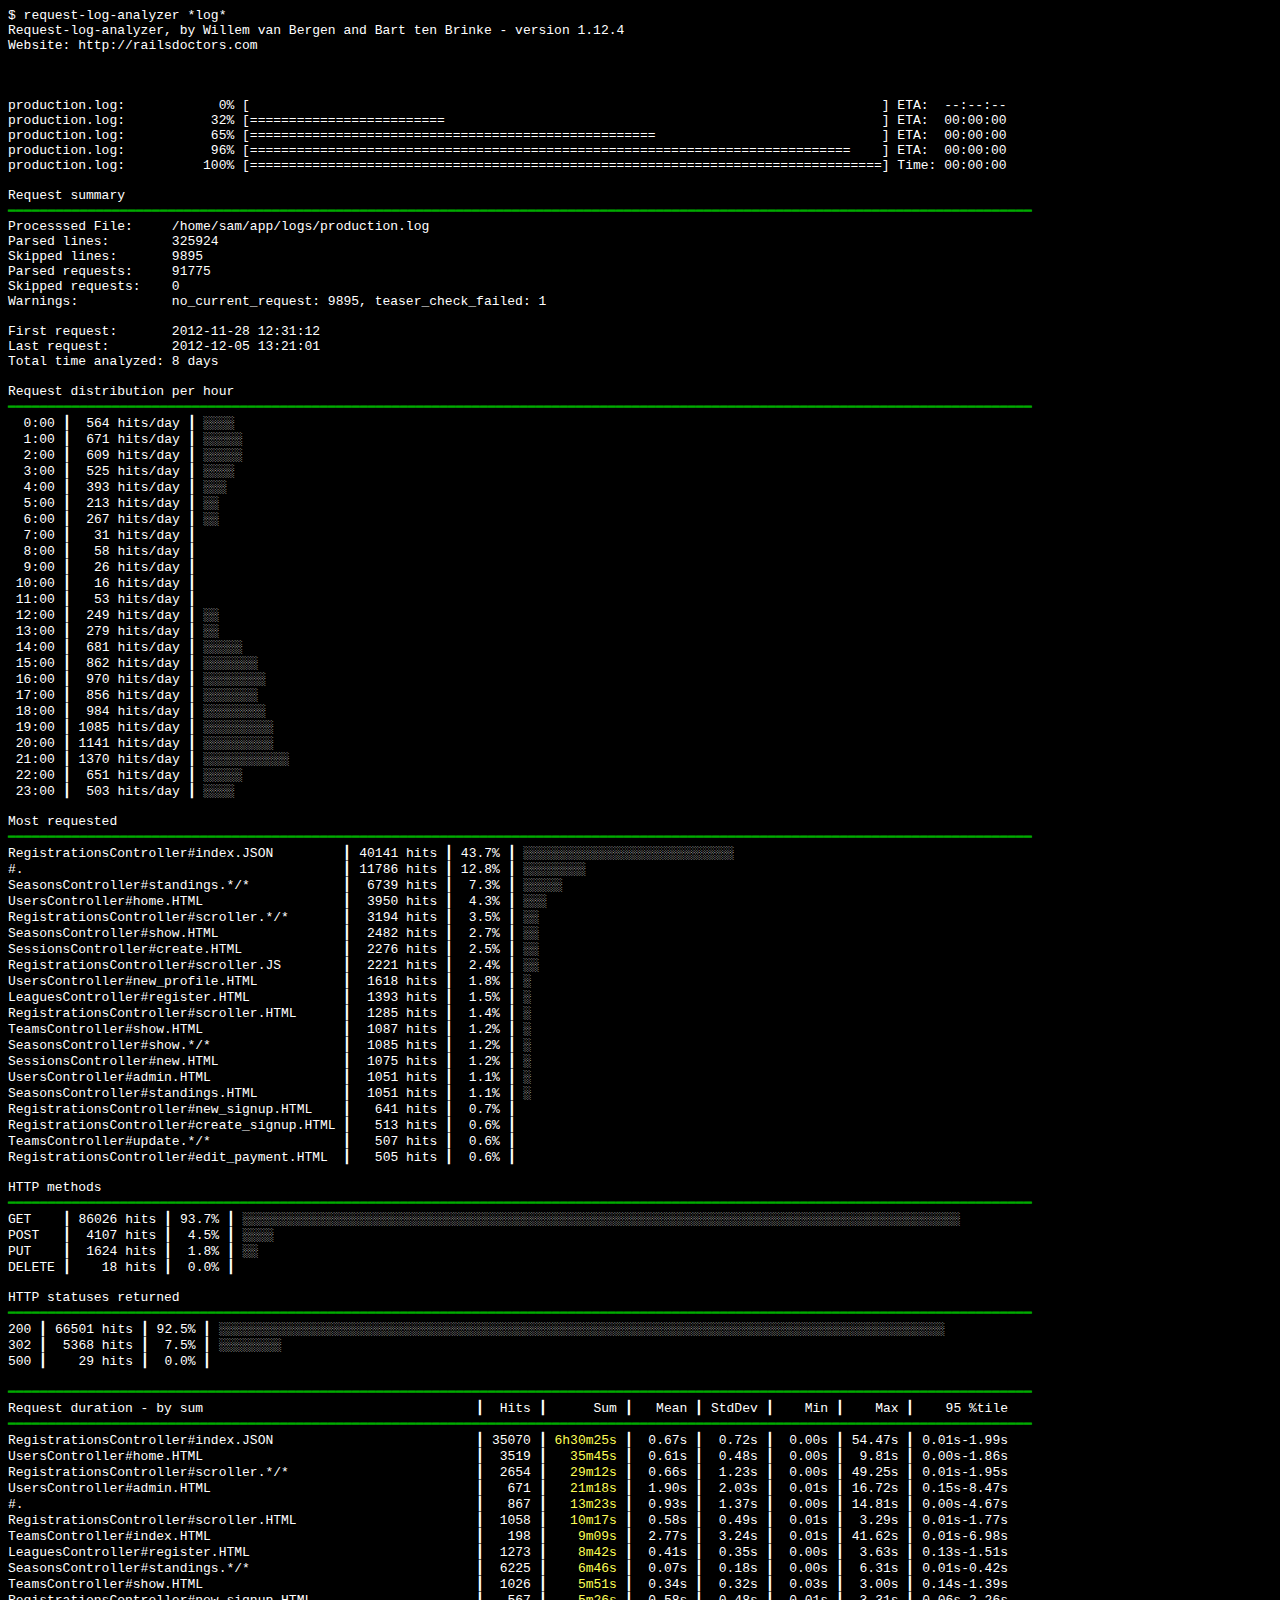
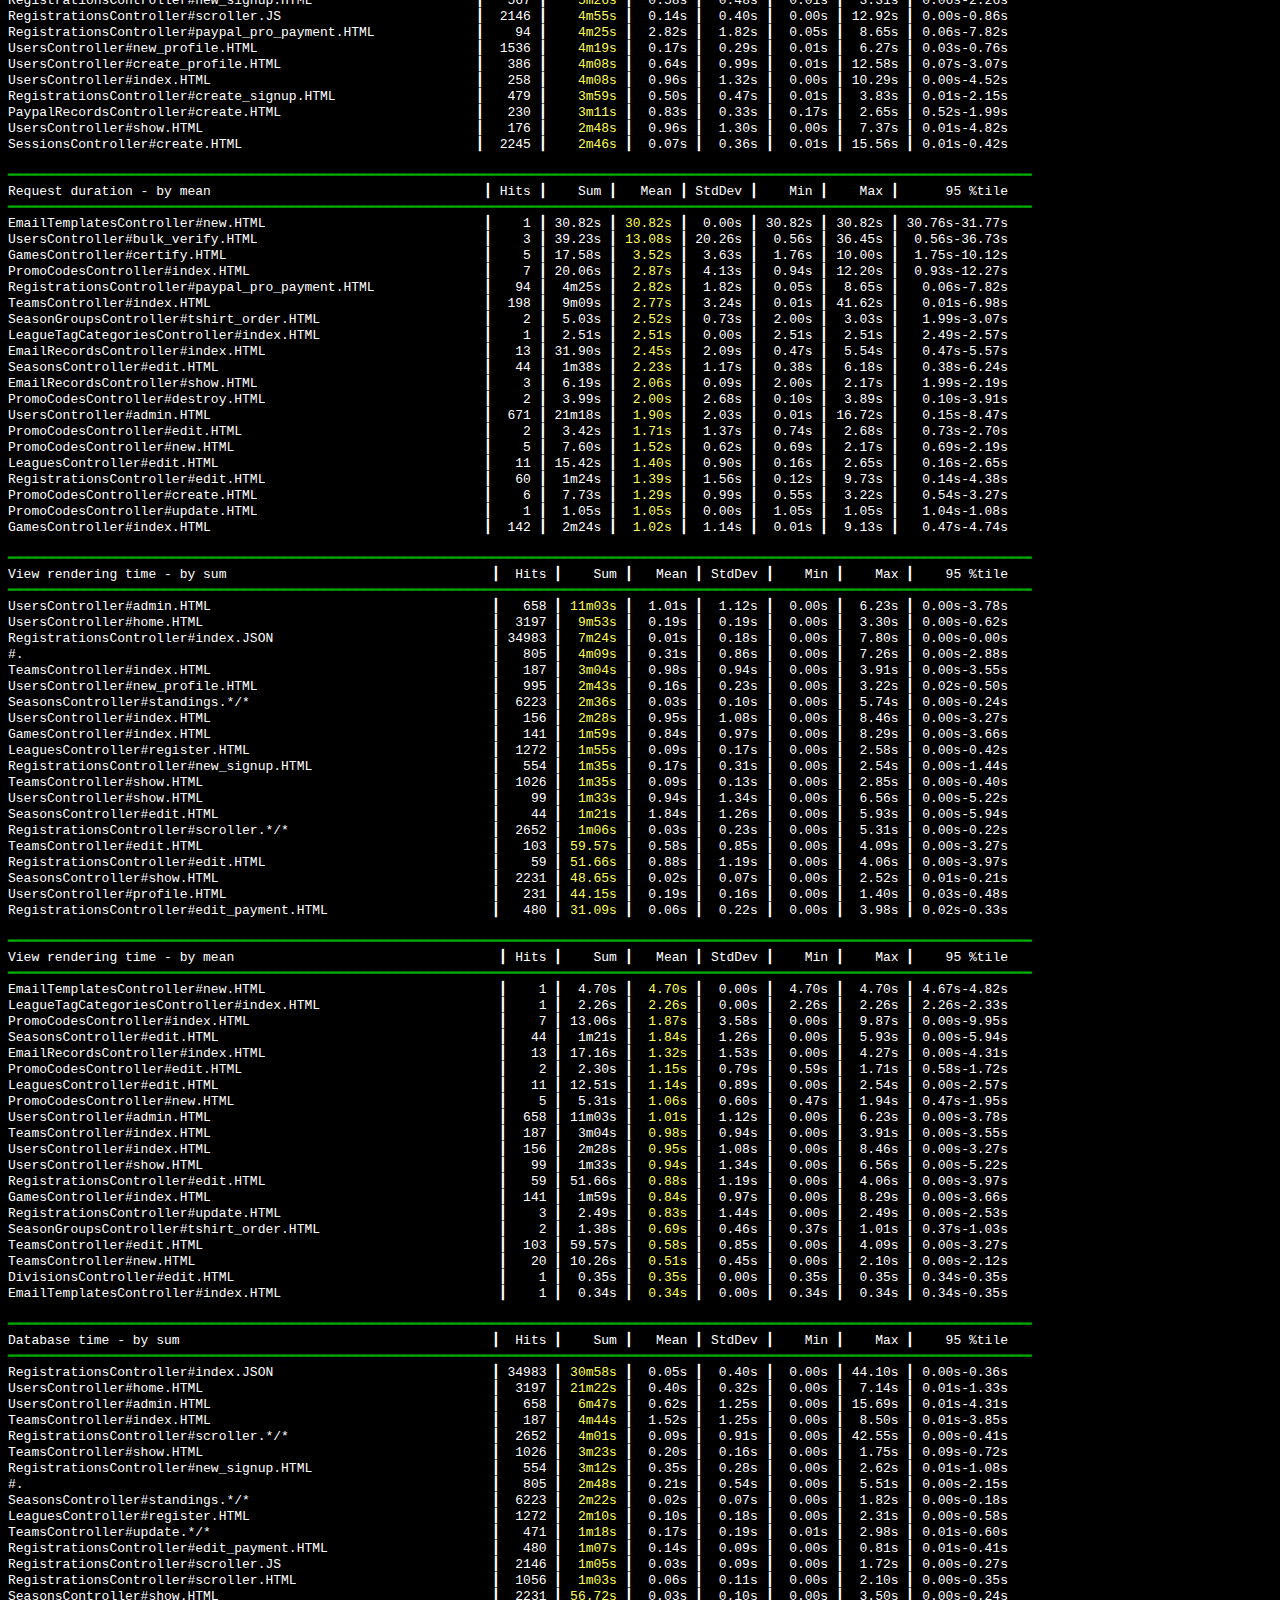
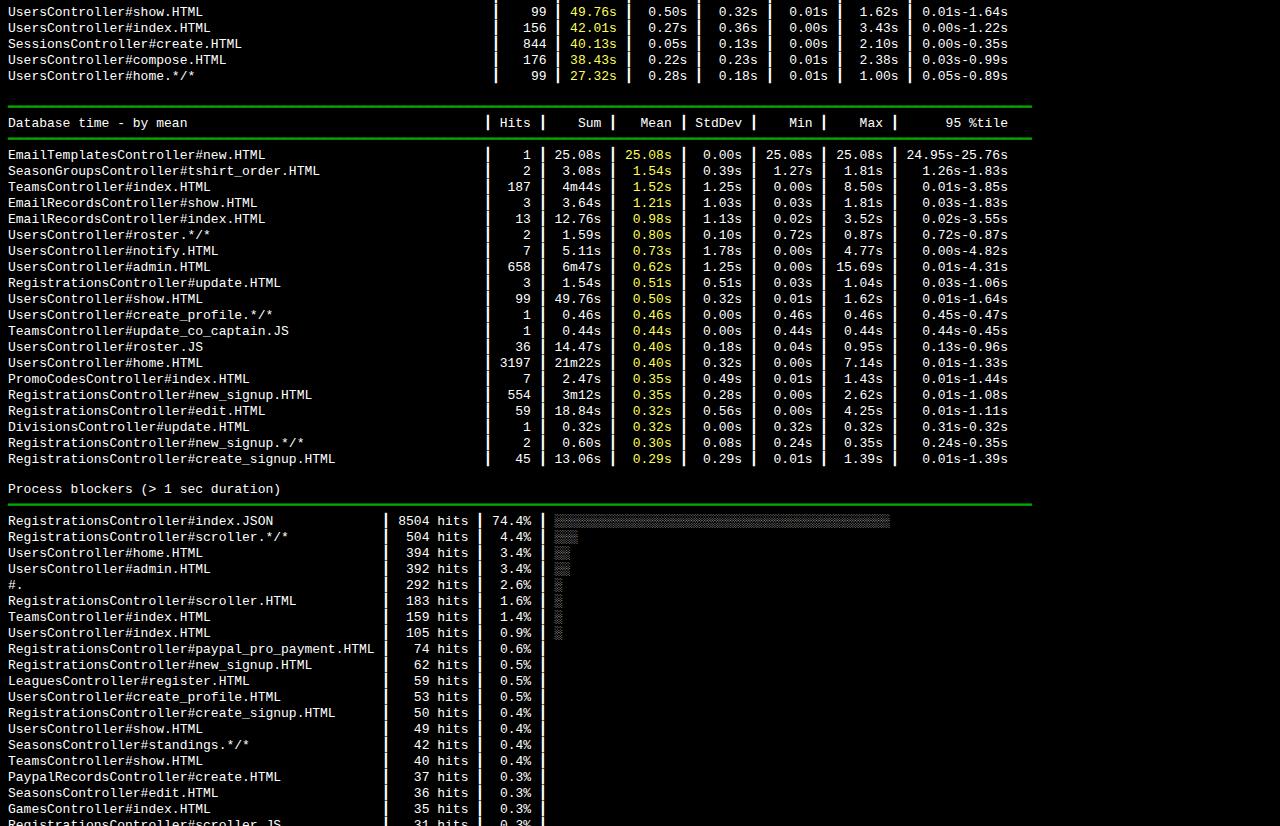
==== resources/rla_output.html @ ae93e3e5 "request-log-analyzer" ====
<html>
<head>
<meta http-equiv="Content-Type" content="text/html; charset=utf-8"/>
<style type="text/css">
.ef0,.f0 { color: #000000; } .eb0,.b0 { background-color: #000000; }
.ef1,.f1 { color: #AA0000; } .eb1,.b1 { background-color: #AA0000; }
.ef2,.f2 { color: #00AA00; } .eb2,.b2 { background-color: #00AA00; }
.ef3,.f3 { color: #AA5500; } .eb3,.b3 { background-color: #AA5500; }
.ef4,.f4 { color: #0000AA; } .eb4,.b4 { background-color: #0000AA; }
.ef5,.f5 { color: #AA00AA; } .eb5,.b5 { background-color: #AA00AA; }
.ef6,.f6 { color: #00AAAA; } .eb6,.b6 { background-color: #00AAAA; }
.ef7,.f7 { color: #AAAAAA; } .eb7,.b7 { background-color: #AAAAAA; }
.ef8, .f0 > .bold,.bold > .f0 { color: #555555; font-weight: normal; }
.ef9, .f1 > .bold,.bold > .f1 { color: #FF5555; font-weight: normal; }
.ef10,.f2 > .bold,.bold > .f2 { color: #55FF55; font-weight: normal; }
.ef11,.f3 > .bold,.bold > .f3 { color: #FFFF55; font-weight: normal; }
.ef12,.f4 > .bold,.bold > .f4 { color: #5555FF; font-weight: normal; }
.ef13,.f5 > .bold,.bold > .f5 { color: #FF55FF; font-weight: normal; }
.ef14,.f6 > .bold,.bold > .f6 { color: #55FFFF; font-weight: normal; }
.ef15,.f7 > .bold,.bold > .f7 { color: #FFFFFF; font-weight: normal; }
.eb8  { background-color: #555555; }
.eb9  { background-color: #FF5555; }
.eb10 { background-color: #55FF55; }
.eb11 { background-color: #FFFF55; }
.eb12 { background-color: #5555FF; }
.eb13 { background-color: #FF55FF; }
.eb14 { background-color: #55FFFF; }
.eb15 { background-color: #FFFFFF; }
.ef16 { color: #000000; } .eb16 { background-color: #000000; }
.ef17 { color: #00005f; } .eb17 { background-color: #00005f; }
.ef18 { color: #000087; } .eb18 { background-color: #000087; }
.ef19 { color: #0000af; } .eb19 { background-color: #0000af; }
.ef20 { color: #0000d7; } .eb20 { background-color: #0000d7; }
.ef21 { color: #0000ff; } .eb21 { background-color: #0000ff; }
.ef22 { color: #005f00; } .eb22 { background-color: #005f00; }
.ef23 { color: #005f5f; } .eb23 { background-color: #005f5f; }
.ef24 { color: #005f87; } .eb24 { background-color: #005f87; }
.ef25 { color: #005faf; } .eb25 { background-color: #005faf; }
.ef26 { color: #005fd7; } .eb26 { background-color: #005fd7; }
.ef27 { color: #005fff; } .eb27 { background-color: #005fff; }
.ef28 { color: #008700; } .eb28 { background-color: #008700; }
.ef29 { color: #00875f; } .eb29 { background-color: #00875f; }
.ef30 { color: #008787; } .eb30 { background-color: #008787; }
.ef31 { color: #0087af; } .eb31 { background-color: #0087af; }
.ef32 { color: #0087d7; } .eb32 { background-color: #0087d7; }
.ef33 { color: #0087ff; } .eb33 { background-color: #0087ff; }
.ef34 { color: #00af00; } .eb34 { background-color: #00af00; }
.ef35 { color: #00af5f; } .eb35 { background-color: #00af5f; }
.ef36 { color: #00af87; } .eb36 { background-color: #00af87; }
.ef37 { color: #00afaf; } .eb37 { background-color: #00afaf; }
.ef38 { color: #00afd7; } .eb38 { background-color: #00afd7; }
.ef39 { color: #00afff; } .eb39 { background-color: #00afff; }
.ef40 { color: #00d700; } .eb40 { background-color: #00d700; }
.ef41 { color: #00d75f; } .eb41 { background-color: #00d75f; }
.ef42 { color: #00d787; } .eb42 { background-color: #00d787; }
.ef43 { color: #00d7af; } .eb43 { background-color: #00d7af; }
.ef44 { color: #00d7d7; } .eb44 { background-color: #00d7d7; }
.ef45 { color: #00d7ff; } .eb45 { background-color: #00d7ff; }
.ef46 { color: #00ff00; } .eb46 { background-color: #00ff00; }
.ef47 { color: #00ff5f; } .eb47 { background-color: #00ff5f; }
.ef48 { color: #00ff87; } .eb48 { background-color: #00ff87; }
.ef49 { color: #00ffaf; } .eb49 { background-color: #00ffaf; }
.ef50 { color: #00ffd7; } .eb50 { background-color: #00ffd7; }
.ef51 { color: #00ffff; } .eb51 { background-color: #00ffff; }
.ef52 { color: #5f0000; } .eb52 { background-color: #5f0000; }
.ef53 { color: #5f005f; } .eb53 { background-color: #5f005f; }
.ef54 { color: #5f0087; } .eb54 { background-color: #5f0087; }
.ef55 { color: #5f00af; } .eb55 { background-color: #5f00af; }
.ef56 { color: #5f00d7; } .eb56 { background-color: #5f00d7; }
.ef57 { color: #5f00ff; } .eb57 { background-color: #5f00ff; }
.ef58 { color: #5f5f00; } .eb58 { background-color: #5f5f00; }
.ef59 { color: #5f5f5f; } .eb59 { background-color: #5f5f5f; }
.ef60 { color: #5f5f87; } .eb60 { background-color: #5f5f87; }
.ef61 { color: #5f5faf; } .eb61 { background-color: #5f5faf; }
.ef62 { color: #5f5fd7; } .eb62 { background-color: #5f5fd7; }
.ef63 { color: #5f5fff; } .eb63 { background-color: #5f5fff; }
.ef64 { color: #5f8700; } .eb64 { background-color: #5f8700; }
.ef65 { color: #5f875f; } .eb65 { background-color: #5f875f; }
.ef66 { color: #5f8787; } .eb66 { background-color: #5f8787; }
.ef67 { color: #5f87af; } .eb67 { background-color: #5f87af; }
.ef68 { color: #5f87d7; } .eb68 { background-color: #5f87d7; }
.ef69 { color: #5f87ff; } .eb69 { background-color: #5f87ff; }
.ef70 { color: #5faf00; } .eb70 { background-color: #5faf00; }
.ef71 { color: #5faf5f; } .eb71 { background-color: #5faf5f; }
.ef72 { color: #5faf87; } .eb72 { background-color: #5faf87; }
.ef73 { color: #5fafaf; } .eb73 { background-color: #5fafaf; }
.ef74 { color: #5fafd7; } .eb74 { background-color: #5fafd7; }
.ef75 { color: #5fafff; } .eb75 { background-color: #5fafff; }
.ef76 { color: #5fd700; } .eb76 { background-color: #5fd700; }
.ef77 { color: #5fd75f; } .eb77 { background-color: #5fd75f; }
.ef78 { color: #5fd787; } .eb78 { background-color: #5fd787; }
.ef79 { color: #5fd7af; } .eb79 { background-color: #5fd7af; }
.ef80 { color: #5fd7d7; } .eb80 { background-color: #5fd7d7; }
.ef81 { color: #5fd7ff; } .eb81 { background-color: #5fd7ff; }
.ef82 { color: #5fff00; } .eb82 { background-color: #5fff00; }
.ef83 { color: #5fff5f; } .eb83 { background-color: #5fff5f; }
.ef84 { color: #5fff87; } .eb84 { background-color: #5fff87; }
.ef85 { color: #5fffaf; } .eb85 { background-color: #5fffaf; }
.ef86 { color: #5fffd7; } .eb86 { background-color: #5fffd7; }
.ef87 { color: #5fffff; } .eb87 { background-color: #5fffff; }
.ef88 { color: #870000; } .eb88 { background-color: #870000; }
.ef89 { color: #87005f; } .eb89 { background-color: #87005f; }
.ef90 { color: #870087; } .eb90 { background-color: #870087; }
.ef91 { color: #8700af; } .eb91 { background-color: #8700af; }
.ef92 { color: #8700d7; } .eb92 { background-color: #8700d7; }
.ef93 { color: #8700ff; } .eb93 { background-color: #8700ff; }
.ef94 { color: #875f00; } .eb94 { background-color: #875f00; }
.ef95 { color: #875f5f; } .eb95 { background-color: #875f5f; }
.ef96 { color: #875f87; } .eb96 { background-color: #875f87; }
.ef97 { color: #875faf; } .eb97 { background-color: #875faf; }
.ef98 { color: #875fd7; } .eb98 { background-color: #875fd7; }
.ef99 { color: #875fff; } .eb99 { background-color: #875fff; }
.ef100 { color: #878700; } .eb100 { background-color: #878700; }
.ef101 { color: #87875f; } .eb101 { background-color: #87875f; }
.ef102 { color: #878787; } .eb102 { background-color: #878787; }
.ef103 { color: #8787af; } .eb103 { background-color: #8787af; }
.ef104 { color: #8787d7; } .eb104 { background-color: #8787d7; }
.ef105 { color: #8787ff; } .eb105 { background-color: #8787ff; }
.ef106 { color: #87af00; } .eb106 { background-color: #87af00; }
.ef107 { color: #87af5f; } .eb107 { background-color: #87af5f; }
.ef108 { color: #87af87; } .eb108 { background-color: #87af87; }
.ef109 { color: #87afaf; } .eb109 { background-color: #87afaf; }
.ef110 { color: #87afd7; } .eb110 { background-color: #87afd7; }
.ef111 { color: #87afff; } .eb111 { background-color: #87afff; }
.ef112 { color: #87d700; } .eb112 { background-color: #87d700; }
.ef113 { color: #87d75f; } .eb113 { background-color: #87d75f; }
.ef114 { color: #87d787; } .eb114 { background-color: #87d787; }
.ef115 { color: #87d7af; } .eb115 { background-color: #87d7af; }
.ef116 { color: #87d7d7; } .eb116 { background-color: #87d7d7; }
.ef117 { color: #87d7ff; } .eb117 { background-color: #87d7ff; }
.ef118 { color: #87ff00; } .eb118 { background-color: #87ff00; }
.ef119 { color: #87ff5f; } .eb119 { background-color: #87ff5f; }
.ef120 { color: #87ff87; } .eb120 { background-color: #87ff87; }
.ef121 { color: #87ffaf; } .eb121 { background-color: #87ffaf; }
.ef122 { color: #87ffd7; } .eb122 { background-color: #87ffd7; }
.ef123 { color: #87ffff; } .eb123 { background-color: #87ffff; }
.ef124 { color: #af0000; } .eb124 { background-color: #af0000; }
.ef125 { color: #af005f; } .eb125 { background-color: #af005f; }
.ef126 { color: #af0087; } .eb126 { background-color: #af0087; }
.ef127 { color: #af00af; } .eb127 { background-color: #af00af; }
.ef128 { color: #af00d7; } .eb128 { background-color: #af00d7; }
.ef129 { color: #af00ff; } .eb129 { background-color: #af00ff; }
.ef130 { color: #af5f00; } .eb130 { background-color: #af5f00; }
.ef131 { color: #af5f5f; } .eb131 { background-color: #af5f5f; }
.ef132 { color: #af5f87; } .eb132 { background-color: #af5f87; }
.ef133 { color: #af5faf; } .eb133 { background-color: #af5faf; }
.ef134 { color: #af5fd7; } .eb134 { background-color: #af5fd7; }
.ef135 { color: #af5fff; } .eb135 { background-color: #af5fff; }
.ef136 { color: #af8700; } .eb136 { background-color: #af8700; }
.ef137 { color: #af875f; } .eb137 { background-color: #af875f; }
.ef138 { color: #af8787; } .eb138 { background-color: #af8787; }
.ef139 { color: #af87af; } .eb139 { background-color: #af87af; }
.ef140 { color: #af87d7; } .eb140 { background-color: #af87d7; }
.ef141 { color: #af87ff; } .eb141 { background-color: #af87ff; }
.ef142 { color: #afaf00; } .eb142 { background-color: #afaf00; }
.ef143 { color: #afaf5f; } .eb143 { background-color: #afaf5f; }
.ef144 { color: #afaf87; } .eb144 { background-color: #afaf87; }
.ef145 { color: #afafaf; } .eb145 { background-color: #afafaf; }
.ef146 { color: #afafd7; } .eb146 { background-color: #afafd7; }
.ef147 { color: #afafff; } .eb147 { background-color: #afafff; }
.ef148 { color: #afd700; } .eb148 { background-color: #afd700; }
.ef149 { color: #afd75f; } .eb149 { background-color: #afd75f; }
.ef150 { color: #afd787; } .eb150 { background-color: #afd787; }
.ef151 { color: #afd7af; } .eb151 { background-color: #afd7af; }
.ef152 { color: #afd7d7; } .eb152 { background-color: #afd7d7; }
.ef153 { color: #afd7ff; } .eb153 { background-color: #afd7ff; }
.ef154 { color: #afff00; } .eb154 { background-color: #afff00; }
.ef155 { color: #afff5f; } .eb155 { background-color: #afff5f; }
.ef156 { color: #afff87; } .eb156 { background-color: #afff87; }
.ef157 { color: #afffaf; } .eb157 { background-color: #afffaf; }
.ef158 { color: #afffd7; } .eb158 { background-color: #afffd7; }
.ef159 { color: #afffff; } .eb159 { background-color: #afffff; }
.ef160 { color: #d70000; } .eb160 { background-color: #d70000; }
.ef161 { color: #d7005f; } .eb161 { background-color: #d7005f; }
.ef162 { color: #d70087; } .eb162 { background-color: #d70087; }
.ef163 { color: #d700af; } .eb163 { background-color: #d700af; }
.ef164 { color: #d700d7; } .eb164 { background-color: #d700d7; }
.ef165 { color: #d700ff; } .eb165 { background-color: #d700ff; }
.ef166 { color: #d75f00; } .eb166 { background-color: #d75f00; }
.ef167 { color: #d75f5f; } .eb167 { background-color: #d75f5f; }
.ef168 { color: #d75f87; } .eb168 { background-color: #d75f87; }
.ef169 { color: #d75faf; } .eb169 { background-color: #d75faf; }
.ef170 { color: #d75fd7; } .eb170 { background-color: #d75fd7; }
.ef171 { color: #d75fff; } .eb171 { background-color: #d75fff; }
.ef172 { color: #d78700; } .eb172 { background-color: #d78700; }
.ef173 { color: #d7875f; } .eb173 { background-color: #d7875f; }
.ef174 { color: #d78787; } .eb174 { background-color: #d78787; }
.ef175 { color: #d787af; } .eb175 { background-color: #d787af; }
.ef176 { color: #d787d7; } .eb176 { background-color: #d787d7; }
.ef177 { color: #d787ff; } .eb177 { background-color: #d787ff; }
.ef178 { color: #d7af00; } .eb178 { background-color: #d7af00; }
.ef179 { color: #d7af5f; } .eb179 { background-color: #d7af5f; }
.ef180 { color: #d7af87; } .eb180 { background-color: #d7af87; }
.ef181 { color: #d7afaf; } .eb181 { background-color: #d7afaf; }
.ef182 { color: #d7afd7; } .eb182 { background-color: #d7afd7; }
.ef183 { color: #d7afff; } .eb183 { background-color: #d7afff; }
.ef184 { color: #d7d700; } .eb184 { background-color: #d7d700; }
.ef185 { color: #d7d75f; } .eb185 { background-color: #d7d75f; }
.ef186 { color: #d7d787; } .eb186 { background-color: #d7d787; }
.ef187 { color: #d7d7af; } .eb187 { background-color: #d7d7af; }
.ef188 { color: #d7d7d7; } .eb188 { background-color: #d7d7d7; }
.ef189 { color: #d7d7ff; } .eb189 { background-color: #d7d7ff; }
.ef190 { color: #d7ff00; } .eb190 { background-color: #d7ff00; }
.ef191 { color: #d7ff5f; } .eb191 { background-color: #d7ff5f; }
.ef192 { color: #d7ff87; } .eb192 { background-color: #d7ff87; }
.ef193 { color: #d7ffaf; } .eb193 { background-color: #d7ffaf; }
.ef194 { color: #d7ffd7; } .eb194 { background-color: #d7ffd7; }
.ef195 { color: #d7ffff; } .eb195 { background-color: #d7ffff; }
.ef196 { color: #ff0000; } .eb196 { background-color: #ff0000; }
.ef197 { color: #ff005f; } .eb197 { background-color: #ff005f; }
.ef198 { color: #ff0087; } .eb198 { background-color: #ff0087; }
.ef199 { color: #ff00af; } .eb199 { background-color: #ff00af; }
.ef200 { color: #ff00d7; } .eb200 { background-color: #ff00d7; }
.ef201 { color: #ff00ff; } .eb201 { background-color: #ff00ff; }
.ef202 { color: #ff5f00; } .eb202 { background-color: #ff5f00; }
.ef203 { color: #ff5f5f; } .eb203 { background-color: #ff5f5f; }
.ef204 { color: #ff5f87; } .eb204 { background-color: #ff5f87; }
.ef205 { color: #ff5faf; } .eb205 { background-color: #ff5faf; }
.ef206 { color: #ff5fd7; } .eb206 { background-color: #ff5fd7; }
.ef207 { color: #ff5fff; } .eb207 { background-color: #ff5fff; }
.ef208 { color: #ff8700; } .eb208 { background-color: #ff8700; }
.ef209 { color: #ff875f; } .eb209 { background-color: #ff875f; }
.ef210 { color: #ff8787; } .eb210 { background-color: #ff8787; }
.ef211 { color: #ff87af; } .eb211 { background-color: #ff87af; }
.ef212 { color: #ff87d7; } .eb212 { background-color: #ff87d7; }
.ef213 { color: #ff87ff; } .eb213 { background-color: #ff87ff; }
.ef214 { color: #ffaf00; } .eb214 { background-color: #ffaf00; }
.ef215 { color: #ffaf5f; } .eb215 { background-color: #ffaf5f; }
.ef216 { color: #ffaf87; } .eb216 { background-color: #ffaf87; }
.ef217 { color: #ffafaf; } .eb217 { background-color: #ffafaf; }
.ef218 { color: #ffafd7; } .eb218 { background-color: #ffafd7; }
.ef219 { color: #ffafff; } .eb219 { background-color: #ffafff; }
.ef220 { color: #ffd700; } .eb220 { background-color: #ffd700; }
.ef221 { color: #ffd75f; } .eb221 { background-color: #ffd75f; }
.ef222 { color: #ffd787; } .eb222 { background-color: #ffd787; }
.ef223 { color: #ffd7af; } .eb223 { background-color: #ffd7af; }
.ef224 { color: #ffd7d7; } .eb224 { background-color: #ffd7d7; }
.ef225 { color: #ffd7ff; } .eb225 { background-color: #ffd7ff; }
.ef226 { color: #ffff00; } .eb226 { background-color: #ffff00; }
.ef227 { color: #ffff5f; } .eb227 { background-color: #ffff5f; }
.ef228 { color: #ffff87; } .eb228 { background-color: #ffff87; }
.ef229 { color: #ffffaf; } .eb229 { background-color: #ffffaf; }
.ef230 { color: #ffffd7; } .eb230 { background-color: #ffffd7; }
.ef231 { color: #ffffff; } .eb231 { background-color: #ffffff; }
.ef232 { color: #080808; } .eb232 { background-color: #080808; }
.ef233 { color: #121212; } .eb233 { background-color: #121212; }
.ef234 { color: #1c1c1c; } .eb234 { background-color: #1c1c1c; }
.ef235 { color: #262626; } .eb235 { background-color: #262626; }
.ef236 { color: #303030; } .eb236 { background-color: #303030; }
.ef237 { color: #3a3a3a; } .eb237 { background-color: #3a3a3a; }
.ef238 { color: #444444; } .eb238 { background-color: #444444; }
.ef239 { color: #4e4e4e; } .eb239 { background-color: #4e4e4e; }
.ef240 { color: #585858; } .eb240 { background-color: #585858; }
.ef241 { color: #626262; } .eb241 { background-color: #626262; }
.ef242 { color: #6c6c6c; } .eb242 { background-color: #6c6c6c; }
.ef243 { color: #767676; } .eb243 { background-color: #767676; }
.ef244 { color: #808080; } .eb244 { background-color: #808080; }
.ef245 { color: #8a8a8a; } .eb245 { background-color: #8a8a8a; }
.ef246 { color: #949494; } .eb246 { background-color: #949494; }
.ef247 { color: #9e9e9e; } .eb247 { background-color: #9e9e9e; }
.ef248 { color: #a8a8a8; } .eb248 { background-color: #a8a8a8; }
.ef249 { color: #b2b2b2; } .eb249 { background-color: #b2b2b2; }
.ef250 { color: #bcbcbc; } .eb250 { background-color: #bcbcbc; }
.ef251 { color: #c6c6c6; } .eb251 { background-color: #c6c6c6; }
.ef252 { color: #d0d0d0; } .eb252 { background-color: #d0d0d0; }
.ef253 { color: #dadada; } .eb253 { background-color: #dadada; }
.ef254 { color: #e4e4e4; } .eb254 { background-color: #e4e4e4; }
.ef255 { color: #eeeeee; } .eb255 { background-color: #eeeeee; }

.f9 { color: #000000; }
.b9 { background-color: #FFFFFF; }
.f9 > .bold,.bold > .f9, body.f9 > pre > .bold {
  /* Bold is heavy black on white, or bright white
     depending on the default background */
  color: #000000;
  font-weight: bold;
}
.reverse {
  /* CSS doesnt support swapping fg and bg colours unfortunately,
     so just hardcode something that will look OK on all backgrounds. */
  color: #000000; background-color: #AAAAAA;
}
.underline { text-decoration: underline; }
.line-through { text-decoration: line-through; }
.blink { text-decoration: blink; }

</style>
</head>

<body class="ef15 b0">
<pre>
$ request-log-analyzer *log*
Request-log-analyzer, by Willem van Bergen and Bart ten Brinke - version 1.12.4
Website: http://railsdoctors.com


                                                                                                                                
production.log:            0% [                                                                                 ] ETA:  --:--:--
production.log:           32% [=========================                                                        ] ETA:  00:00:00
production.log:           65% [====================================================                             ] ETA:  00:00:00
production.log:           96% [=============================================================================    ] ETA:  00:00:00
production.log:          100% [=================================================================================] Time: 00:00:00

<span class="bold"><span class="f7">Request summary</span></span>
<span class="f2">━━━━━━━━━━━━━━━━━━━━━━━━━━━━━━━━━━━━━━━━━━━━━━━━━━━━━━━━━━━━━━━━━━━━━━━━━━━━━━━━━━━━━━━━━━━━━━━━━━━━━━━━━━━━━━━━━━━━━━━━━━━━━━━━</span>
Processsed File:     /home/sam/app/logs/production.log
Parsed lines:        325924                                                 
Skipped lines:       9895                                                   
Parsed requests:     91775                                                  
Skipped requests:    0                                                      
Warnings:            no_current_request: 9895, teaser_check_failed: 1       

First request:       2012-11-28 12:31:12
Last request:        2012-12-05 13:21:01
Total time analyzed: 8 days             

<span class="bold"><span class="f7">Request distribution per hour</span></span>
<span class="f2">━━━━━━━━━━━━━━━━━━━━━━━━━━━━━━━━━━━━━━━━━━━━━━━━━━━━━━━━━━━━━━━━━━━━━━━━━━━━━━━━━━━━━━━━━━━━━━━━━━━━━━━━━━━━━━━━━━━━━━━━━━━━━━━━</span>
  0:00 ┃  564 hits/day ┃ ░░░░
  1:00 ┃  671 hits/day ┃ ░░░░░
  2:00 ┃  609 hits/day ┃ ░░░░░
  3:00 ┃  525 hits/day ┃ ░░░░
  4:00 ┃  393 hits/day ┃ ░░░
  5:00 ┃  213 hits/day ┃ ░░
  6:00 ┃  267 hits/day ┃ ░░
  7:00 ┃   31 hits/day ┃ 
  8:00 ┃   58 hits/day ┃ 
  9:00 ┃   26 hits/day ┃ 
 10:00 ┃   16 hits/day ┃ 
 11:00 ┃   53 hits/day ┃ 
 12:00 ┃  249 hits/day ┃ ░░
 13:00 ┃  279 hits/day ┃ ░░
 14:00 ┃  681 hits/day ┃ ░░░░░
 15:00 ┃  862 hits/day ┃ ░░░░░░░
 16:00 ┃  970 hits/day ┃ ░░░░░░░░
 17:00 ┃  856 hits/day ┃ ░░░░░░░
 18:00 ┃  984 hits/day ┃ ░░░░░░░░
 19:00 ┃ 1085 hits/day ┃ ░░░░░░░░░
 20:00 ┃ 1141 hits/day ┃ ░░░░░░░░░
 21:00 ┃ 1370 hits/day ┃ ░░░░░░░░░░░
 22:00 ┃  651 hits/day ┃ ░░░░░
 23:00 ┃  503 hits/day ┃ ░░░░

<span class="bold"><span class="f7">Most requested</span></span>
<span class="f2">━━━━━━━━━━━━━━━━━━━━━━━━━━━━━━━━━━━━━━━━━━━━━━━━━━━━━━━━━━━━━━━━━━━━━━━━━━━━━━━━━━━━━━━━━━━━━━━━━━━━━━━━━━━━━━━━━━━━━━━━━━━━━━━━</span>
RegistrationsController#index.JSON         ┃ 40141 hits ┃ 43.7% ┃ ░░░░░░░░░░░░░░░░░░░░░░░░░░░
#.                                         ┃ 11786 hits ┃ 12.8% ┃ ░░░░░░░░
SeasonsController#standings.*/*            ┃  6739 hits ┃  7.3% ┃ ░░░░░
UsersController#home.HTML                  ┃  3950 hits ┃  4.3% ┃ ░░░
RegistrationsController#scroller.*/*       ┃  3194 hits ┃  3.5% ┃ ░░
SeasonsController#show.HTML                ┃  2482 hits ┃  2.7% ┃ ░░
SessionsController#create.HTML             ┃  2276 hits ┃  2.5% ┃ ░░
RegistrationsController#scroller.JS        ┃  2221 hits ┃  2.4% ┃ ░░
UsersController#new_profile.HTML           ┃  1618 hits ┃  1.8% ┃ ░
LeaguesController#register.HTML            ┃  1393 hits ┃  1.5% ┃ ░
RegistrationsController#scroller.HTML      ┃  1285 hits ┃  1.4% ┃ ░
TeamsController#show.HTML                  ┃  1087 hits ┃  1.2% ┃ ░
SeasonsController#show.*/*                 ┃  1085 hits ┃  1.2% ┃ ░
SessionsController#new.HTML                ┃  1075 hits ┃  1.2% ┃ ░
UsersController#admin.HTML                 ┃  1051 hits ┃  1.1% ┃ ░
SeasonsController#standings.HTML           ┃  1051 hits ┃  1.1% ┃ ░
RegistrationsController#new_signup.HTML    ┃   641 hits ┃  0.7% ┃ 
RegistrationsController#create_signup.HTML ┃   513 hits ┃  0.6% ┃ 
TeamsController#update.*/*                 ┃   507 hits ┃  0.6% ┃ 
RegistrationsController#edit_payment.HTML  ┃   505 hits ┃  0.6% ┃ 

<span class="bold"><span class="f7">HTTP methods</span></span>
<span class="f2">━━━━━━━━━━━━━━━━━━━━━━━━━━━━━━━━━━━━━━━━━━━━━━━━━━━━━━━━━━━━━━━━━━━━━━━━━━━━━━━━━━━━━━━━━━━━━━━━━━━━━━━━━━━━━━━━━━━━━━━━━━━━━━━━</span>
GET    ┃ 86026 hits ┃ 93.7% ┃ ░░░░░░░░░░░░░░░░░░░░░░░░░░░░░░░░░░░░░░░░░░░░░░░░░░░░░░░░░░░░░░░░░░░░░░░░░░░░░░░░░░░░░░░░░░░░
POST   ┃  4107 hits ┃  4.5% ┃ ░░░░
PUT    ┃  1624 hits ┃  1.8% ┃ ░░
DELETE ┃    18 hits ┃  0.0% ┃ 

<span class="bold"><span class="f7">HTTP statuses returned</span></span>
<span class="f2">━━━━━━━━━━━━━━━━━━━━━━━━━━━━━━━━━━━━━━━━━━━━━━━━━━━━━━━━━━━━━━━━━━━━━━━━━━━━━━━━━━━━━━━━━━━━━━━━━━━━━━━━━━━━━━━━━━━━━━━━━━━━━━━━</span>
200 ┃ 66501 hits ┃ 92.5% ┃ ░░░░░░░░░░░░░░░░░░░░░░░░░░░░░░░░░░░░░░░░░░░░░░░░░░░░░░░░░░░░░░░░░░░░░░░░░░░░░░░░░░░░░░░░░░░░░
302 ┃  5368 hits ┃  7.5% ┃ ░░░░░░░░
500 ┃    29 hits ┃  0.0% ┃ 

<span class="f2">━━━━━━━━━━━━━━━━━━━━━━━━━━━━━━━━━━━━━━━━━━━━━━━━━━━━━━━━━━━━━━━━━━━━━━━━━━━━━━━━━━━━━━━━━━━━━━━━━━━━━━━━━━━━━━━━━━━━━━━━━━━━━━━━</span>
<span class="bold"></span>Request duration - by sum                                   ┃ <span class="bold"></span> Hits ┃ <span class="bold"></span>     Sum ┃ <span class="bold"></span>  Mean ┃ <span class="bold"></span>StdDev ┃ <span class="bold"></span>   Min ┃ <span class="bold"></span>   Max ┃ <span class="bold"></span>   95 %tile
<span class="f2">━━━━━━━━━━━━━━━━━━━━━━━━━━━━━━━━━━━━━━━━━━━━━━━━━━━━━━━━━━━━━━━━━━━━━━━━━━━━━━━━━━━━━━━━━━━━━━━━━━━━━━━━━━━━━━━━━━━━━━━━━━━━━━━━</span>
RegistrationsController#index.JSON                          ┃ 35070 ┃ <span class="bold"><span class="f3">6h30m25s</span></span> ┃  0.67s ┃  0.72s ┃  0.00s ┃ 54.47s ┃ 0.01s-1.99s
UsersController#home.HTML                                   ┃  3519 ┃ <span class="bold"><span class="f3">  35m45s</span></span> ┃  0.61s ┃  0.48s ┃  0.00s ┃  9.81s ┃ 0.00s-1.86s
RegistrationsController#scroller.*/*                        ┃  2654 ┃ <span class="bold"><span class="f3">  29m12s</span></span> ┃  0.66s ┃  1.23s ┃  0.00s ┃ 49.25s ┃ 0.01s-1.95s
UsersController#admin.HTML                                  ┃   671 ┃ <span class="bold"><span class="f3">  21m18s</span></span> ┃  1.90s ┃  2.03s ┃  0.01s ┃ 16.72s ┃ 0.15s-8.47s
#.                                                          ┃   867 ┃ <span class="bold"><span class="f3">  13m23s</span></span> ┃  0.93s ┃  1.37s ┃  0.00s ┃ 14.81s ┃ 0.00s-4.67s
RegistrationsController#scroller.HTML                       ┃  1058 ┃ <span class="bold"><span class="f3">  10m17s</span></span> ┃  0.58s ┃  0.49s ┃  0.01s ┃  3.29s ┃ 0.01s-1.77s
TeamsController#index.HTML                                  ┃   198 ┃ <span class="bold"><span class="f3">   9m09s</span></span> ┃  2.77s ┃  3.24s ┃  0.01s ┃ 41.62s ┃ 0.01s-6.98s
LeaguesController#register.HTML                             ┃  1273 ┃ <span class="bold"><span class="f3">   8m42s</span></span> ┃  0.41s ┃  0.35s ┃  0.00s ┃  3.63s ┃ 0.13s-1.51s
SeasonsController#standings.*/*                             ┃  6225 ┃ <span class="bold"><span class="f3">   6m46s</span></span> ┃  0.07s ┃  0.18s ┃  0.00s ┃  6.31s ┃ 0.01s-0.42s
TeamsController#show.HTML                                   ┃  1026 ┃ <span class="bold"><span class="f3">   5m51s</span></span> ┃  0.34s ┃  0.32s ┃  0.03s ┃  3.00s ┃ 0.14s-1.39s
RegistrationsController#new_signup.HTML                     ┃   567 ┃ <span class="bold"><span class="f3">   5m26s</span></span> ┃  0.58s ┃  0.48s ┃  0.01s ┃  3.31s ┃ 0.06s-2.26s
RegistrationsController#scroller.JS                         ┃  2146 ┃ <span class="bold"><span class="f3">   4m55s</span></span> ┃  0.14s ┃  0.40s ┃  0.00s ┃ 12.92s ┃ 0.00s-0.86s
RegistrationsController#paypal_pro_payment.HTML             ┃    94 ┃ <span class="bold"><span class="f3">   4m25s</span></span> ┃  2.82s ┃  1.82s ┃  0.05s ┃  8.65s ┃ 0.06s-7.82s
UsersController#new_profile.HTML                            ┃  1536 ┃ <span class="bold"><span class="f3">   4m19s</span></span> ┃  0.17s ┃  0.29s ┃  0.01s ┃  6.27s ┃ 0.03s-0.76s
UsersController#create_profile.HTML                         ┃   386 ┃ <span class="bold"><span class="f3">   4m08s</span></span> ┃  0.64s ┃  0.99s ┃  0.01s ┃ 12.58s ┃ 0.07s-3.07s
UsersController#index.HTML                                  ┃   258 ┃ <span class="bold"><span class="f3">   4m08s</span></span> ┃  0.96s ┃  1.32s ┃  0.00s ┃ 10.29s ┃ 0.00s-4.52s
RegistrationsController#create_signup.HTML                  ┃   479 ┃ <span class="bold"><span class="f3">   3m59s</span></span> ┃  0.50s ┃  0.47s ┃  0.01s ┃  3.83s ┃ 0.01s-2.15s
PaypalRecordsController#create.HTML                         ┃   230 ┃ <span class="bold"><span class="f3">   3m11s</span></span> ┃  0.83s ┃  0.33s ┃  0.17s ┃  2.65s ┃ 0.52s-1.99s
UsersController#show.HTML                                   ┃   176 ┃ <span class="bold"><span class="f3">   2m48s</span></span> ┃  0.96s ┃  1.30s ┃  0.00s ┃  7.37s ┃ 0.01s-4.82s
SessionsController#create.HTML                              ┃  2245 ┃ <span class="bold"><span class="f3">   2m46s</span></span> ┃  0.07s ┃  0.36s ┃  0.01s ┃ 15.56s ┃ 0.01s-0.42s

<span class="f2">━━━━━━━━━━━━━━━━━━━━━━━━━━━━━━━━━━━━━━━━━━━━━━━━━━━━━━━━━━━━━━━━━━━━━━━━━━━━━━━━━━━━━━━━━━━━━━━━━━━━━━━━━━━━━━━━━━━━━━━━━━━━━━━━</span>
<span class="bold"></span>Request duration - by mean                                   ┃ <span class="bold"></span>Hits ┃ <span class="bold"></span>   Sum ┃ <span class="bold"></span>  Mean ┃ <span class="bold"></span>StdDev ┃ <span class="bold"></span>   Min ┃ <span class="bold"></span>   Max ┃ <span class="bold"></span>     95 %tile
<span class="f2">━━━━━━━━━━━━━━━━━━━━━━━━━━━━━━━━━━━━━━━━━━━━━━━━━━━━━━━━━━━━━━━━━━━━━━━━━━━━━━━━━━━━━━━━━━━━━━━━━━━━━━━━━━━━━━━━━━━━━━━━━━━━━━━━</span>
EmailTemplatesController#new.HTML                            ┃    1 ┃ 30.82s ┃ <span class="bold"><span class="f3">30.82s</span></span> ┃  0.00s ┃ 30.82s ┃ 30.82s ┃ 30.76s-31.77s
UsersController#bulk_verify.HTML                             ┃    3 ┃ 39.23s ┃ <span class="bold"><span class="f3">13.08s</span></span> ┃ 20.26s ┃  0.56s ┃ 36.45s ┃  0.56s-36.73s
GamesController#certify.HTML                                 ┃    5 ┃ 17.58s ┃ <span class="bold"><span class="f3"> 3.52s</span></span> ┃  3.63s ┃  1.76s ┃ 10.00s ┃  1.75s-10.12s
PromoCodesController#index.HTML                              ┃    7 ┃ 20.06s ┃ <span class="bold"><span class="f3"> 2.87s</span></span> ┃  4.13s ┃  0.94s ┃ 12.20s ┃  0.93s-12.27s
RegistrationsController#paypal_pro_payment.HTML              ┃   94 ┃  4m25s ┃ <span class="bold"><span class="f3"> 2.82s</span></span> ┃  1.82s ┃  0.05s ┃  8.65s ┃   0.06s-7.82s
TeamsController#index.HTML                                   ┃  198 ┃  9m09s ┃ <span class="bold"><span class="f3"> 2.77s</span></span> ┃  3.24s ┃  0.01s ┃ 41.62s ┃   0.01s-6.98s
SeasonGroupsController#tshirt_order.HTML                     ┃    2 ┃  5.03s ┃ <span class="bold"><span class="f3"> 2.52s</span></span> ┃  0.73s ┃  2.00s ┃  3.03s ┃   1.99s-3.07s
LeagueTagCategoriesController#index.HTML                     ┃    1 ┃  2.51s ┃ <span class="bold"><span class="f3"> 2.51s</span></span> ┃  0.00s ┃  2.51s ┃  2.51s ┃   2.49s-2.57s
EmailRecordsController#index.HTML                            ┃   13 ┃ 31.90s ┃ <span class="bold"><span class="f3"> 2.45s</span></span> ┃  2.09s ┃  0.47s ┃  5.54s ┃   0.47s-5.57s
SeasonsController#edit.HTML                                  ┃   44 ┃  1m38s ┃ <span class="bold"><span class="f3"> 2.23s</span></span> ┃  1.17s ┃  0.38s ┃  6.18s ┃   0.38s-6.24s
EmailRecordsController#show.HTML                             ┃    3 ┃  6.19s ┃ <span class="bold"><span class="f3"> 2.06s</span></span> ┃  0.09s ┃  2.00s ┃  2.17s ┃   1.99s-2.19s
PromoCodesController#destroy.HTML                            ┃    2 ┃  3.99s ┃ <span class="bold"><span class="f3"> 2.00s</span></span> ┃  2.68s ┃  0.10s ┃  3.89s ┃   0.10s-3.91s
UsersController#admin.HTML                                   ┃  671 ┃ 21m18s ┃ <span class="bold"><span class="f3"> 1.90s</span></span> ┃  2.03s ┃  0.01s ┃ 16.72s ┃   0.15s-8.47s
PromoCodesController#edit.HTML                               ┃    2 ┃  3.42s ┃ <span class="bold"><span class="f3"> 1.71s</span></span> ┃  1.37s ┃  0.74s ┃  2.68s ┃   0.73s-2.70s
PromoCodesController#new.HTML                                ┃    5 ┃  7.60s ┃ <span class="bold"><span class="f3"> 1.52s</span></span> ┃  0.62s ┃  0.69s ┃  2.17s ┃   0.69s-2.19s
LeaguesController#edit.HTML                                  ┃   11 ┃ 15.42s ┃ <span class="bold"><span class="f3"> 1.40s</span></span> ┃  0.90s ┃  0.16s ┃  2.65s ┃   0.16s-2.65s
RegistrationsController#edit.HTML                            ┃   60 ┃  1m24s ┃ <span class="bold"><span class="f3"> 1.39s</span></span> ┃  1.56s ┃  0.12s ┃  9.73s ┃   0.14s-4.38s
PromoCodesController#create.HTML                             ┃    6 ┃  7.73s ┃ <span class="bold"><span class="f3"> 1.29s</span></span> ┃  0.99s ┃  0.55s ┃  3.22s ┃   0.54s-3.27s
PromoCodesController#update.HTML                             ┃    1 ┃  1.05s ┃ <span class="bold"><span class="f3"> 1.05s</span></span> ┃  0.00s ┃  1.05s ┃  1.05s ┃   1.04s-1.08s
GamesController#index.HTML                                   ┃  142 ┃  2m24s ┃ <span class="bold"><span class="f3"> 1.02s</span></span> ┃  1.14s ┃  0.01s ┃  9.13s ┃   0.47s-4.74s

<span class="f2">━━━━━━━━━━━━━━━━━━━━━━━━━━━━━━━━━━━━━━━━━━━━━━━━━━━━━━━━━━━━━━━━━━━━━━━━━━━━━━━━━━━━━━━━━━━━━━━━━━━━━━━━━━━━━━━━━━━━━━━━━━━━━━━━</span>
<span class="bold"></span>View rendering time - by sum                                  ┃ <span class="bold"></span> Hits ┃ <span class="bold"></span>   Sum ┃ <span class="bold"></span>  Mean ┃ <span class="bold"></span>StdDev ┃ <span class="bold"></span>   Min ┃ <span class="bold"></span>   Max ┃ <span class="bold"></span>   95 %tile
<span class="f2">━━━━━━━━━━━━━━━━━━━━━━━━━━━━━━━━━━━━━━━━━━━━━━━━━━━━━━━━━━━━━━━━━━━━━━━━━━━━━━━━━━━━━━━━━━━━━━━━━━━━━━━━━━━━━━━━━━━━━━━━━━━━━━━━</span>
UsersController#admin.HTML                                    ┃   658 ┃ <span class="bold"><span class="f3">11m03s</span></span> ┃  1.01s ┃  1.12s ┃  0.00s ┃  6.23s ┃ 0.00s-3.78s
UsersController#home.HTML                                     ┃  3197 ┃ <span class="bold"><span class="f3"> 9m53s</span></span> ┃  0.19s ┃  0.19s ┃  0.00s ┃  3.30s ┃ 0.00s-0.62s
RegistrationsController#index.JSON                            ┃ 34983 ┃ <span class="bold"><span class="f3"> 7m24s</span></span> ┃  0.01s ┃  0.18s ┃  0.00s ┃  7.80s ┃ 0.00s-0.00s
#.                                                            ┃   805 ┃ <span class="bold"><span class="f3"> 4m09s</span></span> ┃  0.31s ┃  0.86s ┃  0.00s ┃  7.26s ┃ 0.00s-2.88s
TeamsController#index.HTML                                    ┃   187 ┃ <span class="bold"><span class="f3"> 3m04s</span></span> ┃  0.98s ┃  0.94s ┃  0.00s ┃  3.91s ┃ 0.00s-3.55s
UsersController#new_profile.HTML                              ┃   995 ┃ <span class="bold"><span class="f3"> 2m43s</span></span> ┃  0.16s ┃  0.23s ┃  0.00s ┃  3.22s ┃ 0.02s-0.50s
SeasonsController#standings.*/*                               ┃  6223 ┃ <span class="bold"><span class="f3"> 2m36s</span></span> ┃  0.03s ┃  0.10s ┃  0.00s ┃  5.74s ┃ 0.00s-0.24s
UsersController#index.HTML                                    ┃   156 ┃ <span class="bold"><span class="f3"> 2m28s</span></span> ┃  0.95s ┃  1.08s ┃  0.00s ┃  8.46s ┃ 0.00s-3.27s
GamesController#index.HTML                                    ┃   141 ┃ <span class="bold"><span class="f3"> 1m59s</span></span> ┃  0.84s ┃  0.97s ┃  0.00s ┃  8.29s ┃ 0.00s-3.66s
LeaguesController#register.HTML                               ┃  1272 ┃ <span class="bold"><span class="f3"> 1m55s</span></span> ┃  0.09s ┃  0.17s ┃  0.00s ┃  2.58s ┃ 0.00s-0.42s
RegistrationsController#new_signup.HTML                       ┃   554 ┃ <span class="bold"><span class="f3"> 1m35s</span></span> ┃  0.17s ┃  0.31s ┃  0.00s ┃  2.54s ┃ 0.00s-1.44s
TeamsController#show.HTML                                     ┃  1026 ┃ <span class="bold"><span class="f3"> 1m35s</span></span> ┃  0.09s ┃  0.13s ┃  0.00s ┃  2.85s ┃ 0.00s-0.40s
UsersController#show.HTML                                     ┃    99 ┃ <span class="bold"><span class="f3"> 1m33s</span></span> ┃  0.94s ┃  1.34s ┃  0.00s ┃  6.56s ┃ 0.00s-5.22s
SeasonsController#edit.HTML                                   ┃    44 ┃ <span class="bold"><span class="f3"> 1m21s</span></span> ┃  1.84s ┃  1.26s ┃  0.00s ┃  5.93s ┃ 0.00s-5.94s
RegistrationsController#scroller.*/*                          ┃  2652 ┃ <span class="bold"><span class="f3"> 1m06s</span></span> ┃  0.03s ┃  0.23s ┃  0.00s ┃  5.31s ┃ 0.00s-0.22s
TeamsController#edit.HTML                                     ┃   103 ┃ <span class="bold"><span class="f3">59.57s</span></span> ┃  0.58s ┃  0.85s ┃  0.00s ┃  4.09s ┃ 0.00s-3.27s
RegistrationsController#edit.HTML                             ┃    59 ┃ <span class="bold"><span class="f3">51.66s</span></span> ┃  0.88s ┃  1.19s ┃  0.00s ┃  4.06s ┃ 0.00s-3.97s
SeasonsController#show.HTML                                   ┃  2231 ┃ <span class="bold"><span class="f3">48.65s</span></span> ┃  0.02s ┃  0.07s ┃  0.00s ┃  2.52s ┃ 0.01s-0.21s
UsersController#profile.HTML                                  ┃   231 ┃ <span class="bold"><span class="f3">44.15s</span></span> ┃  0.19s ┃  0.16s ┃  0.00s ┃  1.40s ┃ 0.03s-0.48s
RegistrationsController#edit_payment.HTML                     ┃   480 ┃ <span class="bold"><span class="f3">31.09s</span></span> ┃  0.06s ┃  0.22s ┃  0.00s ┃  3.98s ┃ 0.02s-0.33s

<span class="f2">━━━━━━━━━━━━━━━━━━━━━━━━━━━━━━━━━━━━━━━━━━━━━━━━━━━━━━━━━━━━━━━━━━━━━━━━━━━━━━━━━━━━━━━━━━━━━━━━━━━━━━━━━━━━━━━━━━━━━━━━━━━━━━━━</span>
<span class="bold"></span>View rendering time - by mean                                  ┃ <span class="bold"></span>Hits ┃ <span class="bold"></span>   Sum ┃ <span class="bold"></span>  Mean ┃ <span class="bold"></span>StdDev ┃ <span class="bold"></span>   Min ┃ <span class="bold"></span>   Max ┃ <span class="bold"></span>   95 %tile
<span class="f2">━━━━━━━━━━━━━━━━━━━━━━━━━━━━━━━━━━━━━━━━━━━━━━━━━━━━━━━━━━━━━━━━━━━━━━━━━━━━━━━━━━━━━━━━━━━━━━━━━━━━━━━━━━━━━━━━━━━━━━━━━━━━━━━━</span>
EmailTemplatesController#new.HTML                              ┃    1 ┃  4.70s ┃ <span class="bold"><span class="f3"> 4.70s</span></span> ┃  0.00s ┃  4.70s ┃  4.70s ┃ 4.67s-4.82s
LeagueTagCategoriesController#index.HTML                       ┃    1 ┃  2.26s ┃ <span class="bold"><span class="f3"> 2.26s</span></span> ┃  0.00s ┃  2.26s ┃  2.26s ┃ 2.26s-2.33s
PromoCodesController#index.HTML                                ┃    7 ┃ 13.06s ┃ <span class="bold"><span class="f3"> 1.87s</span></span> ┃  3.58s ┃  0.00s ┃  9.87s ┃ 0.00s-9.95s
SeasonsController#edit.HTML                                    ┃   44 ┃  1m21s ┃ <span class="bold"><span class="f3"> 1.84s</span></span> ┃  1.26s ┃  0.00s ┃  5.93s ┃ 0.00s-5.94s
EmailRecordsController#index.HTML                              ┃   13 ┃ 17.16s ┃ <span class="bold"><span class="f3"> 1.32s</span></span> ┃  1.53s ┃  0.00s ┃  4.27s ┃ 0.00s-4.31s
PromoCodesController#edit.HTML                                 ┃    2 ┃  2.30s ┃ <span class="bold"><span class="f3"> 1.15s</span></span> ┃  0.79s ┃  0.59s ┃  1.71s ┃ 0.58s-1.72s
LeaguesController#edit.HTML                                    ┃   11 ┃ 12.51s ┃ <span class="bold"><span class="f3"> 1.14s</span></span> ┃  0.89s ┃  0.00s ┃  2.54s ┃ 0.00s-2.57s
PromoCodesController#new.HTML                                  ┃    5 ┃  5.31s ┃ <span class="bold"><span class="f3"> 1.06s</span></span> ┃  0.60s ┃  0.47s ┃  1.94s ┃ 0.47s-1.95s
UsersController#admin.HTML                                     ┃  658 ┃ 11m03s ┃ <span class="bold"><span class="f3"> 1.01s</span></span> ┃  1.12s ┃  0.00s ┃  6.23s ┃ 0.00s-3.78s
TeamsController#index.HTML                                     ┃  187 ┃  3m04s ┃ <span class="bold"><span class="f3"> 0.98s</span></span> ┃  0.94s ┃  0.00s ┃  3.91s ┃ 0.00s-3.55s
UsersController#index.HTML                                     ┃  156 ┃  2m28s ┃ <span class="bold"><span class="f3"> 0.95s</span></span> ┃  1.08s ┃  0.00s ┃  8.46s ┃ 0.00s-3.27s
UsersController#show.HTML                                      ┃   99 ┃  1m33s ┃ <span class="bold"><span class="f3"> 0.94s</span></span> ┃  1.34s ┃  0.00s ┃  6.56s ┃ 0.00s-5.22s
RegistrationsController#edit.HTML                              ┃   59 ┃ 51.66s ┃ <span class="bold"><span class="f3"> 0.88s</span></span> ┃  1.19s ┃  0.00s ┃  4.06s ┃ 0.00s-3.97s
GamesController#index.HTML                                     ┃  141 ┃  1m59s ┃ <span class="bold"><span class="f3"> 0.84s</span></span> ┃  0.97s ┃  0.00s ┃  8.29s ┃ 0.00s-3.66s
RegistrationsController#update.HTML                            ┃    3 ┃  2.49s ┃ <span class="bold"><span class="f3"> 0.83s</span></span> ┃  1.44s ┃  0.00s ┃  2.49s ┃ 0.00s-2.53s
SeasonGroupsController#tshirt_order.HTML                       ┃    2 ┃  1.38s ┃ <span class="bold"><span class="f3"> 0.69s</span></span> ┃  0.46s ┃  0.37s ┃  1.01s ┃ 0.37s-1.03s
TeamsController#edit.HTML                                      ┃  103 ┃ 59.57s ┃ <span class="bold"><span class="f3"> 0.58s</span></span> ┃  0.85s ┃  0.00s ┃  4.09s ┃ 0.00s-3.27s
TeamsController#new.HTML                                       ┃   20 ┃ 10.26s ┃ <span class="bold"><span class="f3"> 0.51s</span></span> ┃  0.45s ┃  0.00s ┃  2.10s ┃ 0.00s-2.12s
DivisionsController#edit.HTML                                  ┃    1 ┃  0.35s ┃ <span class="bold"><span class="f3"> 0.35s</span></span> ┃  0.00s ┃  0.35s ┃  0.35s ┃ 0.34s-0.35s
EmailTemplatesController#index.HTML                            ┃    1 ┃  0.34s ┃ <span class="bold"><span class="f3"> 0.34s</span></span> ┃  0.00s ┃  0.34s ┃  0.34s ┃ 0.34s-0.35s

<span class="f2">━━━━━━━━━━━━━━━━━━━━━━━━━━━━━━━━━━━━━━━━━━━━━━━━━━━━━━━━━━━━━━━━━━━━━━━━━━━━━━━━━━━━━━━━━━━━━━━━━━━━━━━━━━━━━━━━━━━━━━━━━━━━━━━━</span>
<span class="bold"></span>Database time - by sum                                        ┃ <span class="bold"></span> Hits ┃ <span class="bold"></span>   Sum ┃ <span class="bold"></span>  Mean ┃ <span class="bold"></span>StdDev ┃ <span class="bold"></span>   Min ┃ <span class="bold"></span>   Max ┃ <span class="bold"></span>   95 %tile
<span class="f2">━━━━━━━━━━━━━━━━━━━━━━━━━━━━━━━━━━━━━━━━━━━━━━━━━━━━━━━━━━━━━━━━━━━━━━━━━━━━━━━━━━━━━━━━━━━━━━━━━━━━━━━━━━━━━━━━━━━━━━━━━━━━━━━━</span>
RegistrationsController#index.JSON                            ┃ 34983 ┃ <span class="bold"><span class="f3">30m58s</span></span> ┃  0.05s ┃  0.40s ┃  0.00s ┃ 44.10s ┃ 0.00s-0.36s
UsersController#home.HTML                                     ┃  3197 ┃ <span class="bold"><span class="f3">21m22s</span></span> ┃  0.40s ┃  0.32s ┃  0.00s ┃  7.14s ┃ 0.01s-1.33s
UsersController#admin.HTML                                    ┃   658 ┃ <span class="bold"><span class="f3"> 6m47s</span></span> ┃  0.62s ┃  1.25s ┃  0.00s ┃ 15.69s ┃ 0.01s-4.31s
TeamsController#index.HTML                                    ┃   187 ┃ <span class="bold"><span class="f3"> 4m44s</span></span> ┃  1.52s ┃  1.25s ┃  0.00s ┃  8.50s ┃ 0.01s-3.85s
RegistrationsController#scroller.*/*                          ┃  2652 ┃ <span class="bold"><span class="f3"> 4m01s</span></span> ┃  0.09s ┃  0.91s ┃  0.00s ┃ 42.55s ┃ 0.00s-0.41s
TeamsController#show.HTML                                     ┃  1026 ┃ <span class="bold"><span class="f3"> 3m23s</span></span> ┃  0.20s ┃  0.16s ┃  0.00s ┃  1.75s ┃ 0.09s-0.72s
RegistrationsController#new_signup.HTML                       ┃   554 ┃ <span class="bold"><span class="f3"> 3m12s</span></span> ┃  0.35s ┃  0.28s ┃  0.00s ┃  2.62s ┃ 0.01s-1.08s
#.                                                            ┃   805 ┃ <span class="bold"><span class="f3"> 2m48s</span></span> ┃  0.21s ┃  0.54s ┃  0.00s ┃  5.51s ┃ 0.00s-2.15s
SeasonsController#standings.*/*                               ┃  6223 ┃ <span class="bold"><span class="f3"> 2m22s</span></span> ┃  0.02s ┃  0.07s ┃  0.00s ┃  1.82s ┃ 0.00s-0.18s
LeaguesController#register.HTML                               ┃  1272 ┃ <span class="bold"><span class="f3"> 2m10s</span></span> ┃  0.10s ┃  0.18s ┃  0.00s ┃  2.31s ┃ 0.00s-0.58s
TeamsController#update.*/*                                    ┃   471 ┃ <span class="bold"><span class="f3"> 1m18s</span></span> ┃  0.17s ┃  0.19s ┃  0.01s ┃  2.98s ┃ 0.01s-0.60s
RegistrationsController#edit_payment.HTML                     ┃   480 ┃ <span class="bold"><span class="f3"> 1m07s</span></span> ┃  0.14s ┃  0.09s ┃  0.00s ┃  0.81s ┃ 0.01s-0.41s
RegistrationsController#scroller.JS                           ┃  2146 ┃ <span class="bold"><span class="f3"> 1m05s</span></span> ┃  0.03s ┃  0.09s ┃  0.00s ┃  1.72s ┃ 0.00s-0.27s
RegistrationsController#scroller.HTML                         ┃  1056 ┃ <span class="bold"><span class="f3"> 1m03s</span></span> ┃  0.06s ┃  0.11s ┃  0.00s ┃  2.10s ┃ 0.00s-0.35s
SeasonsController#show.HTML                                   ┃  2231 ┃ <span class="bold"><span class="f3">56.72s</span></span> ┃  0.03s ┃  0.10s ┃  0.00s ┃  3.50s ┃ 0.00s-0.24s
UsersController#show.HTML                                     ┃    99 ┃ <span class="bold"><span class="f3">49.76s</span></span> ┃  0.50s ┃  0.32s ┃  0.01s ┃  1.62s ┃ 0.01s-1.64s
UsersController#index.HTML                                    ┃   156 ┃ <span class="bold"><span class="f3">42.01s</span></span> ┃  0.27s ┃  0.36s ┃  0.00s ┃  3.43s ┃ 0.00s-1.22s
SessionsController#create.HTML                                ┃   844 ┃ <span class="bold"><span class="f3">40.13s</span></span> ┃  0.05s ┃  0.13s ┃  0.00s ┃  2.10s ┃ 0.00s-0.35s
UsersController#compose.HTML                                  ┃   176 ┃ <span class="bold"><span class="f3">38.43s</span></span> ┃  0.22s ┃  0.23s ┃  0.01s ┃  2.38s ┃ 0.03s-0.99s
UsersController#home.*/*                                      ┃    99 ┃ <span class="bold"><span class="f3">27.32s</span></span> ┃  0.28s ┃  0.18s ┃  0.01s ┃  1.00s ┃ 0.05s-0.89s

<span class="f2">━━━━━━━━━━━━━━━━━━━━━━━━━━━━━━━━━━━━━━━━━━━━━━━━━━━━━━━━━━━━━━━━━━━━━━━━━━━━━━━━━━━━━━━━━━━━━━━━━━━━━━━━━━━━━━━━━━━━━━━━━━━━━━━━</span>
<span class="bold"></span>Database time - by mean                                      ┃ <span class="bold"></span>Hits ┃ <span class="bold"></span>   Sum ┃ <span class="bold"></span>  Mean ┃ <span class="bold"></span>StdDev ┃ <span class="bold"></span>   Min ┃ <span class="bold"></span>   Max ┃ <span class="bold"></span>     95 %tile
<span class="f2">━━━━━━━━━━━━━━━━━━━━━━━━━━━━━━━━━━━━━━━━━━━━━━━━━━━━━━━━━━━━━━━━━━━━━━━━━━━━━━━━━━━━━━━━━━━━━━━━━━━━━━━━━━━━━━━━━━━━━━━━━━━━━━━━</span>
EmailTemplatesController#new.HTML                            ┃    1 ┃ 25.08s ┃ <span class="bold"><span class="f3">25.08s</span></span> ┃  0.00s ┃ 25.08s ┃ 25.08s ┃ 24.95s-25.76s
SeasonGroupsController#tshirt_order.HTML                     ┃    2 ┃  3.08s ┃ <span class="bold"><span class="f3"> 1.54s</span></span> ┃  0.39s ┃  1.27s ┃  1.81s ┃   1.26s-1.83s
TeamsController#index.HTML                                   ┃  187 ┃  4m44s ┃ <span class="bold"><span class="f3"> 1.52s</span></span> ┃  1.25s ┃  0.00s ┃  8.50s ┃   0.01s-3.85s
EmailRecordsController#show.HTML                             ┃    3 ┃  3.64s ┃ <span class="bold"><span class="f3"> 1.21s</span></span> ┃  1.03s ┃  0.03s ┃  1.81s ┃   0.03s-1.83s
EmailRecordsController#index.HTML                            ┃   13 ┃ 12.76s ┃ <span class="bold"><span class="f3"> 0.98s</span></span> ┃  1.13s ┃  0.02s ┃  3.52s ┃   0.02s-3.55s
UsersController#roster.*/*                                   ┃    2 ┃  1.59s ┃ <span class="bold"><span class="f3"> 0.80s</span></span> ┃  0.10s ┃  0.72s ┃  0.87s ┃   0.72s-0.87s
UsersController#notify.HTML                                  ┃    7 ┃  5.11s ┃ <span class="bold"><span class="f3"> 0.73s</span></span> ┃  1.78s ┃  0.00s ┃  4.77s ┃   0.00s-4.82s
UsersController#admin.HTML                                   ┃  658 ┃  6m47s ┃ <span class="bold"><span class="f3"> 0.62s</span></span> ┃  1.25s ┃  0.00s ┃ 15.69s ┃   0.01s-4.31s
RegistrationsController#update.HTML                          ┃    3 ┃  1.54s ┃ <span class="bold"><span class="f3"> 0.51s</span></span> ┃  0.51s ┃  0.03s ┃  1.04s ┃   0.03s-1.06s
UsersController#show.HTML                                    ┃   99 ┃ 49.76s ┃ <span class="bold"><span class="f3"> 0.50s</span></span> ┃  0.32s ┃  0.01s ┃  1.62s ┃   0.01s-1.64s
UsersController#create_profile.*/*                           ┃    1 ┃  0.46s ┃ <span class="bold"><span class="f3"> 0.46s</span></span> ┃  0.00s ┃  0.46s ┃  0.46s ┃   0.45s-0.47s
TeamsController#update_co_captain.JS                         ┃    1 ┃  0.44s ┃ <span class="bold"><span class="f3"> 0.44s</span></span> ┃  0.00s ┃  0.44s ┃  0.44s ┃   0.44s-0.45s
UsersController#roster.JS                                    ┃   36 ┃ 14.47s ┃ <span class="bold"><span class="f3"> 0.40s</span></span> ┃  0.18s ┃  0.04s ┃  0.95s ┃   0.13s-0.96s
UsersController#home.HTML                                    ┃ 3197 ┃ 21m22s ┃ <span class="bold"><span class="f3"> 0.40s</span></span> ┃  0.32s ┃  0.00s ┃  7.14s ┃   0.01s-1.33s
PromoCodesController#index.HTML                              ┃    7 ┃  2.47s ┃ <span class="bold"><span class="f3"> 0.35s</span></span> ┃  0.49s ┃  0.01s ┃  1.43s ┃   0.01s-1.44s
RegistrationsController#new_signup.HTML                      ┃  554 ┃  3m12s ┃ <span class="bold"><span class="f3"> 0.35s</span></span> ┃  0.28s ┃  0.00s ┃  2.62s ┃   0.01s-1.08s
RegistrationsController#edit.HTML                            ┃   59 ┃ 18.84s ┃ <span class="bold"><span class="f3"> 0.32s</span></span> ┃  0.56s ┃  0.00s ┃  4.25s ┃   0.01s-1.11s
DivisionsController#update.HTML                              ┃    1 ┃  0.32s ┃ <span class="bold"><span class="f3"> 0.32s</span></span> ┃  0.00s ┃  0.32s ┃  0.32s ┃   0.31s-0.32s
RegistrationsController#new_signup.*/*                       ┃    2 ┃  0.60s ┃ <span class="bold"><span class="f3"> 0.30s</span></span> ┃  0.08s ┃  0.24s ┃  0.35s ┃   0.24s-0.35s
RegistrationsController#create_signup.HTML                   ┃   45 ┃ 13.06s ┃ <span class="bold"><span class="f3"> 0.29s</span></span> ┃  0.29s ┃  0.01s ┃  1.39s ┃   0.01s-1.39s

<span class="bold"><span class="f7">Process blockers (&gt; 1 sec duration)</span></span>
<span class="f2">━━━━━━━━━━━━━━━━━━━━━━━━━━━━━━━━━━━━━━━━━━━━━━━━━━━━━━━━━━━━━━━━━━━━━━━━━━━━━━━━━━━━━━━━━━━━━━━━━━━━━━━━━━━━━━━━━━━━━━━━━━━━━━━━</span>
RegistrationsController#index.JSON              ┃ 8504 hits ┃ 74.4% ┃ ░░░░░░░░░░░░░░░░░░░░░░░░░░░░░░░░░░░░░░░░░░░
RegistrationsController#scroller.*/*            ┃  504 hits ┃  4.4% ┃ ░░░
UsersController#home.HTML                       ┃  394 hits ┃  3.4% ┃ ░░
UsersController#admin.HTML                      ┃  392 hits ┃  3.4% ┃ ░░
#.                                              ┃  292 hits ┃  2.6% ┃ ░
RegistrationsController#scroller.HTML           ┃  183 hits ┃  1.6% ┃ ░
TeamsController#index.HTML                      ┃  159 hits ┃  1.4% ┃ ░
UsersController#index.HTML                      ┃  105 hits ┃  0.9% ┃ ░
RegistrationsController#paypal_pro_payment.HTML ┃   74 hits ┃  0.6% ┃ 
RegistrationsController#new_signup.HTML         ┃   62 hits ┃  0.5% ┃ 
LeaguesController#register.HTML                 ┃   59 hits ┃  0.5% ┃ 
UsersController#create_profile.HTML             ┃   53 hits ┃  0.5% ┃ 
RegistrationsController#create_signup.HTML      ┃   50 hits ┃  0.4% ┃ 
UsersController#show.HTML                       ┃   49 hits ┃  0.4% ┃ 
SeasonsController#standings.*/*                 ┃   42 hits ┃  0.4% ┃ 
TeamsController#show.HTML                       ┃   40 hits ┃  0.4% ┃ 
PaypalRecordsController#create.HTML             ┃   37 hits ┃  0.3% ┃ 
SeasonsController#edit.HTML                     ┃   36 hits ┃  0.3% ┃ 
GamesController#index.HTML                      ┃   35 hits ┃  0.3% ┃ 
RegistrationsController#scroller.JS             ┃   31 hits ┃  0.3% ┃ 

<span class="bold"><span class="f7">Parse warnings</span></span>
<span class="f2">━━━━━━━━━━━━━━━━━━━━━━━━━━━━━━━━━━━━━━━━━━━━━━━━━━━━━━━━━━━━━━━━━━━━━━━━━━━━━━━━━━━━━━━━━━━━━━━━━━━━━━━━━━━━━━━━━━━━━━━━━━━━━━━━</span>
Parsable lines were encountered without a header line before it. It
could be that logging is not setup correctly for your application.
Visit this website for logging configuration tips:
<span class="bold"><span class="f1">http://github.com/wvanbergen/request-log-analyzer/wikis/configure-logging</span></span>


Need an expert to analyze your application?
Mail to <span class="bold"><span class="f1">contact@railsdoctors.com</span></span> or visit us at <span class="bold"><span class="f1">http://railsdoctors.com</span></span>.
<span class="f2">━━━━━━━━━━━━━━━━━━━━━━━━━━━━━━━━━━━━━━━━━━━━━━━━━━━━━━━━━━━━━━━━━━━━━━━━━━━━━━━━━━━━━━━━━━━━━━━━━━━━━━━━━━━━━━━━━━━━━━━━━━━━━━━━</span>
Thanks for using <span class="bold"><span class="f7">request-log-analyzer</span></span>!
</pre>
</body>
</html>
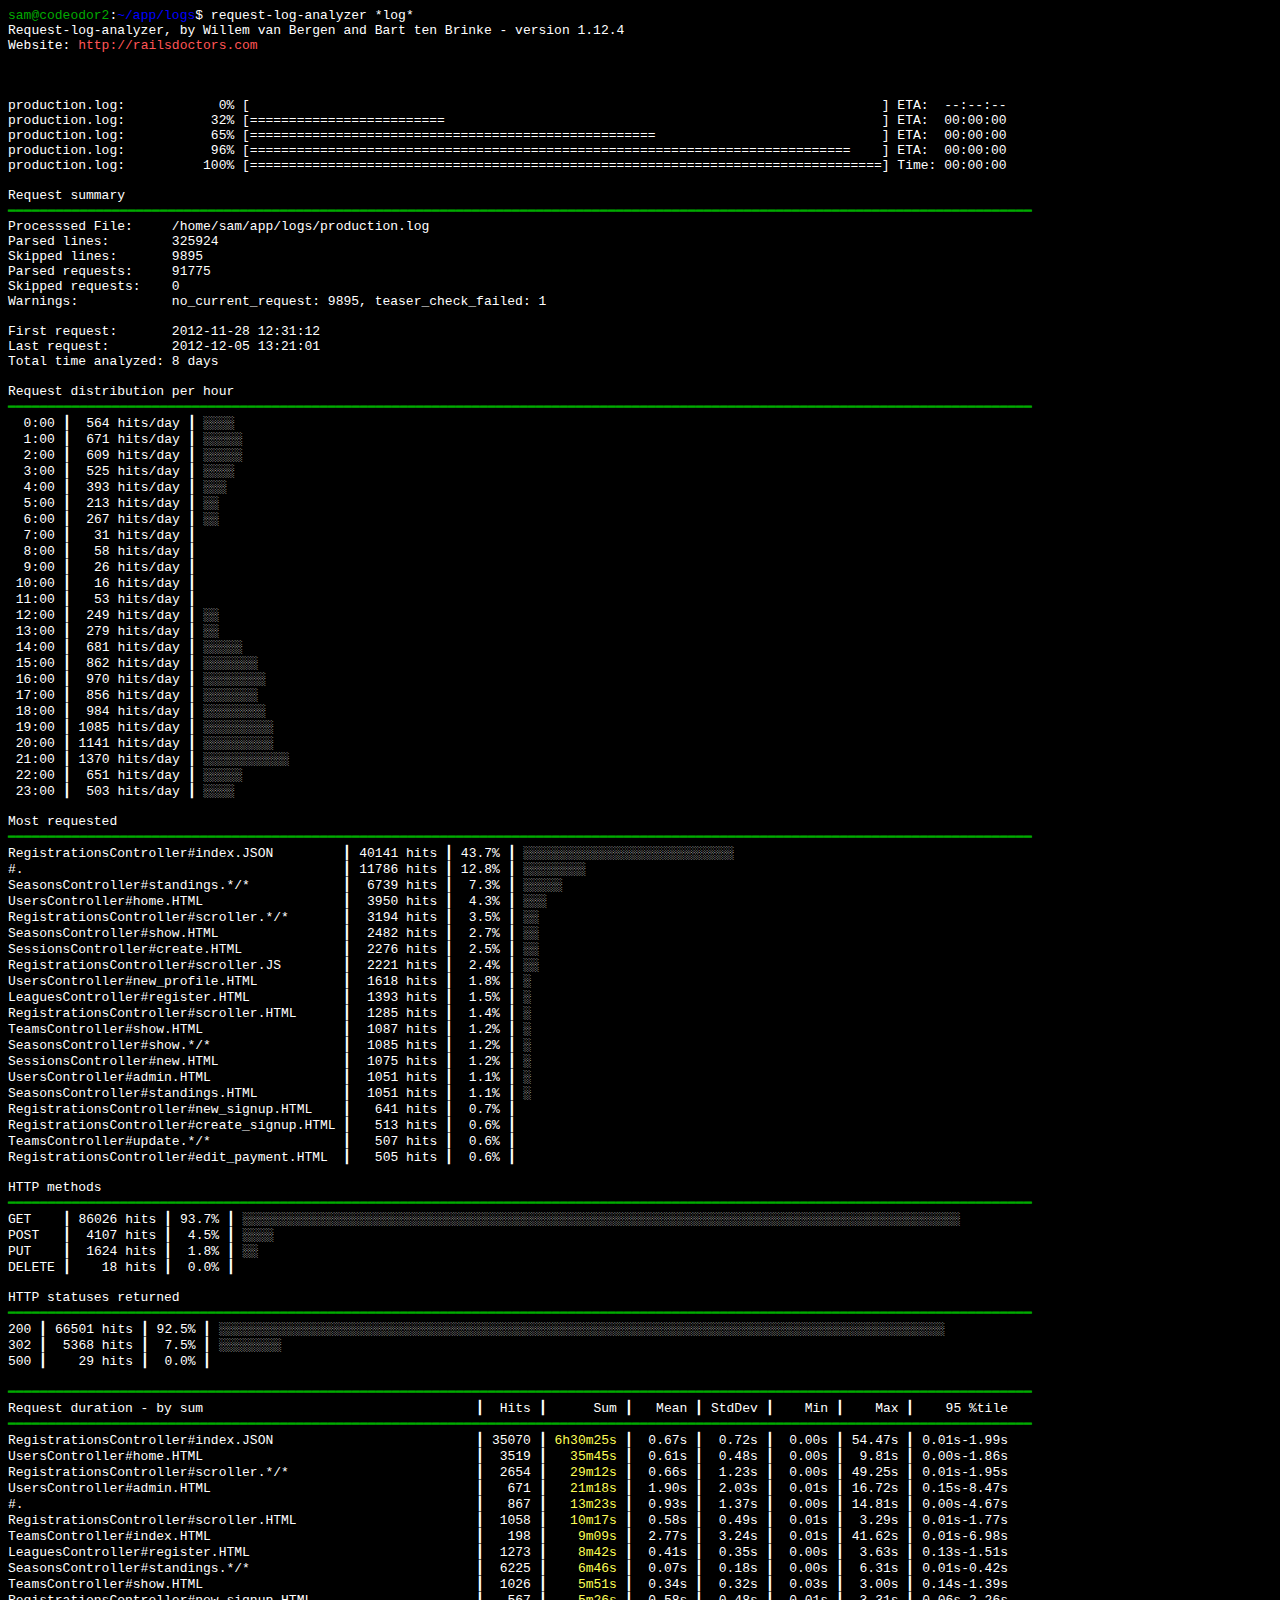
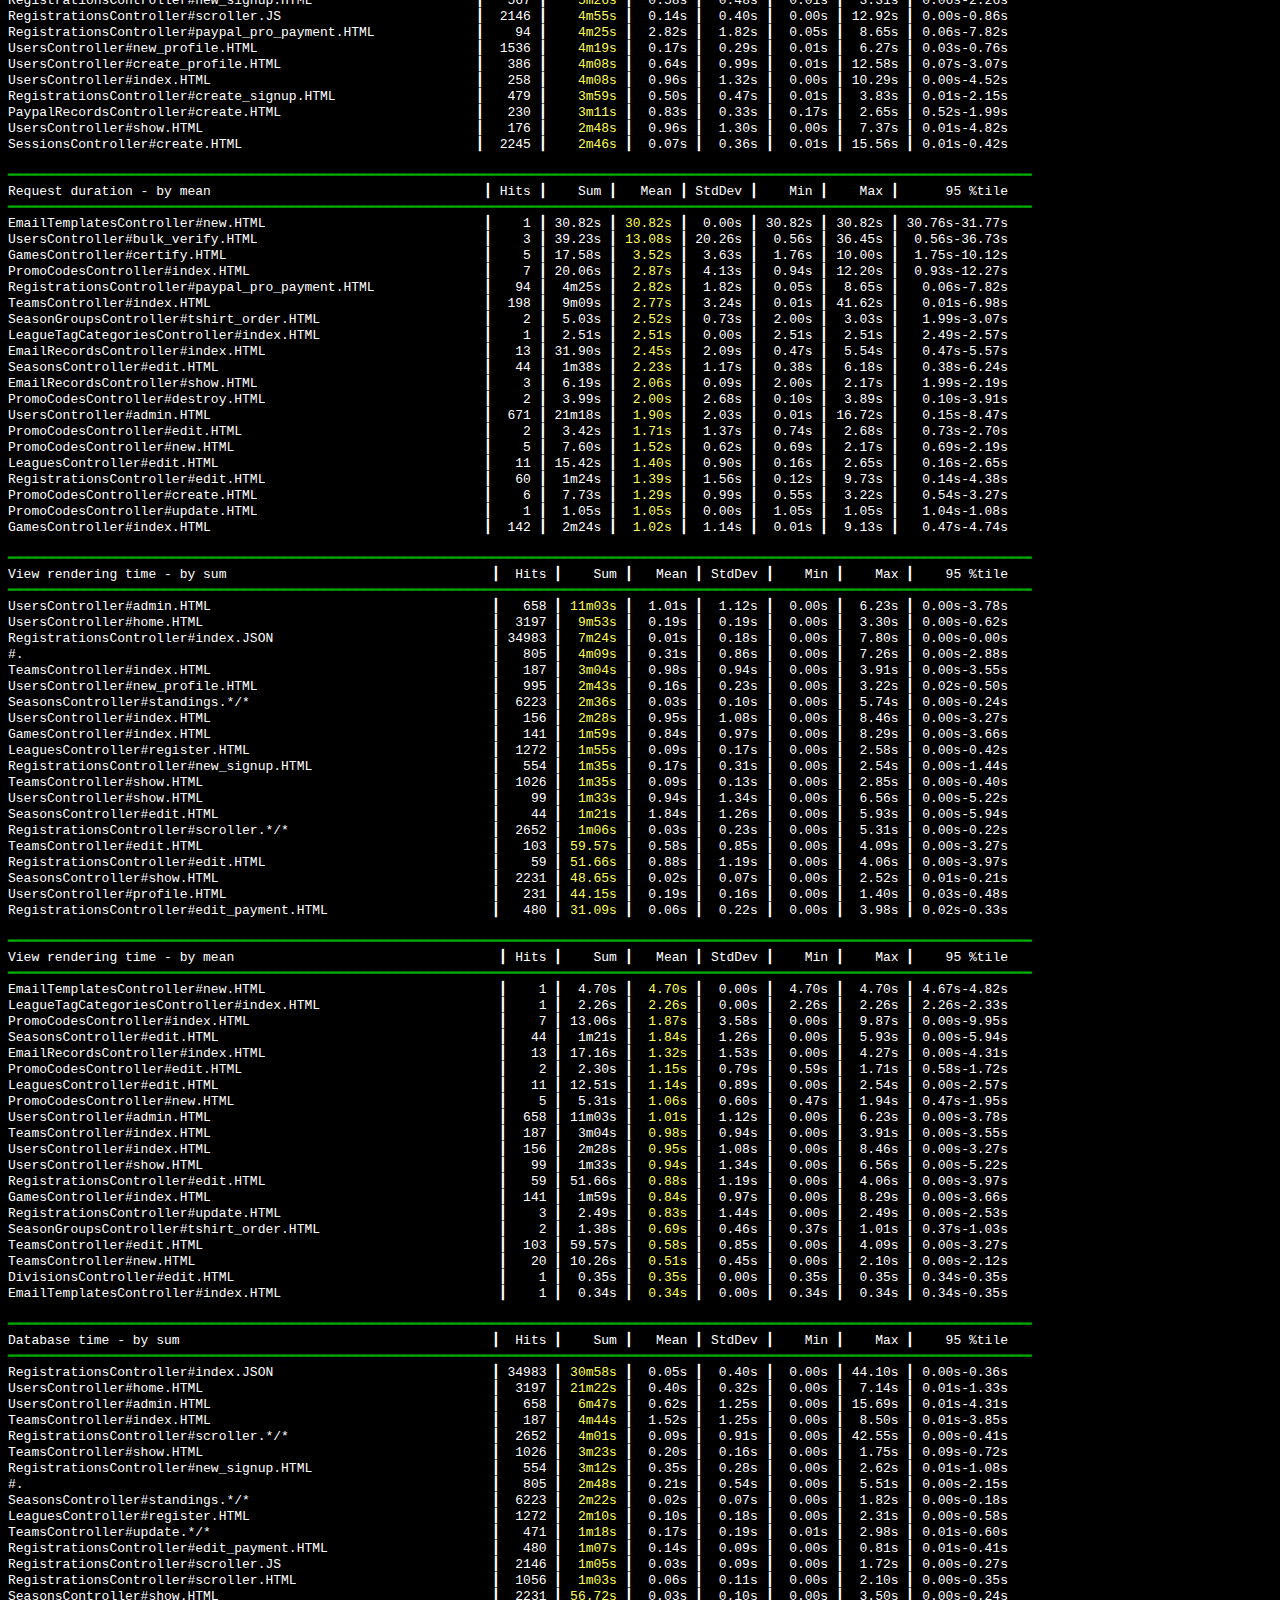
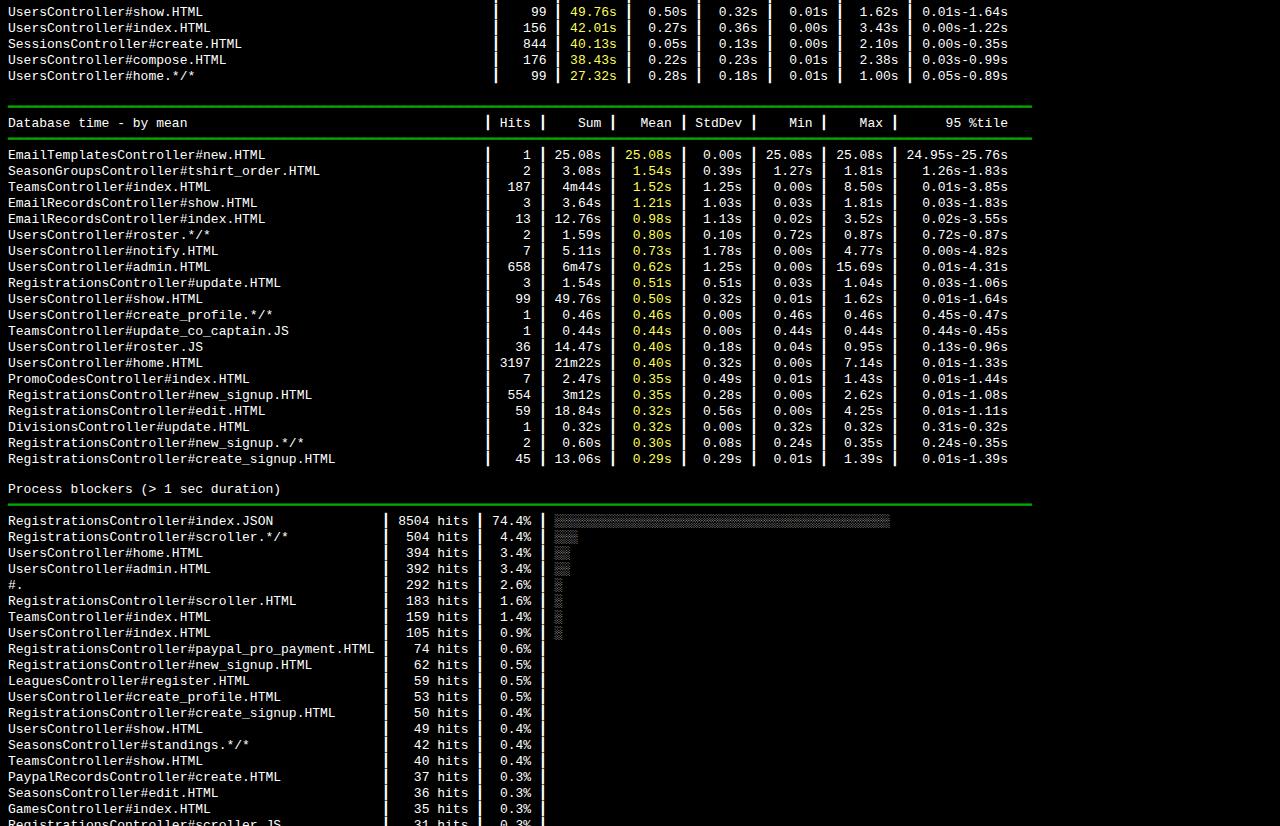
==== commit 7f2ceac9: "improve rla example" ====
--- a/resources/rla_output.html
+++ b/resources/rla_output.html
@@ -289,9 +289,9 @@
 
 <body class="ef15 b0">
 <pre>
-$ request-log-analyzer *log*
+<span class="f2">sam@codeodor2</span>:<span class="ef21">~/app/logs</span>$ request-log-analyzer *log*
 Request-log-analyzer, by Willem van Bergen and Bart ten Brinke - version 1.12.4
-Website: http://railsdoctors.com
+Website: <span class="bold"><span class="f1">http://railsdoctors.com</span></span>
 
 
                                                                                                                                 
